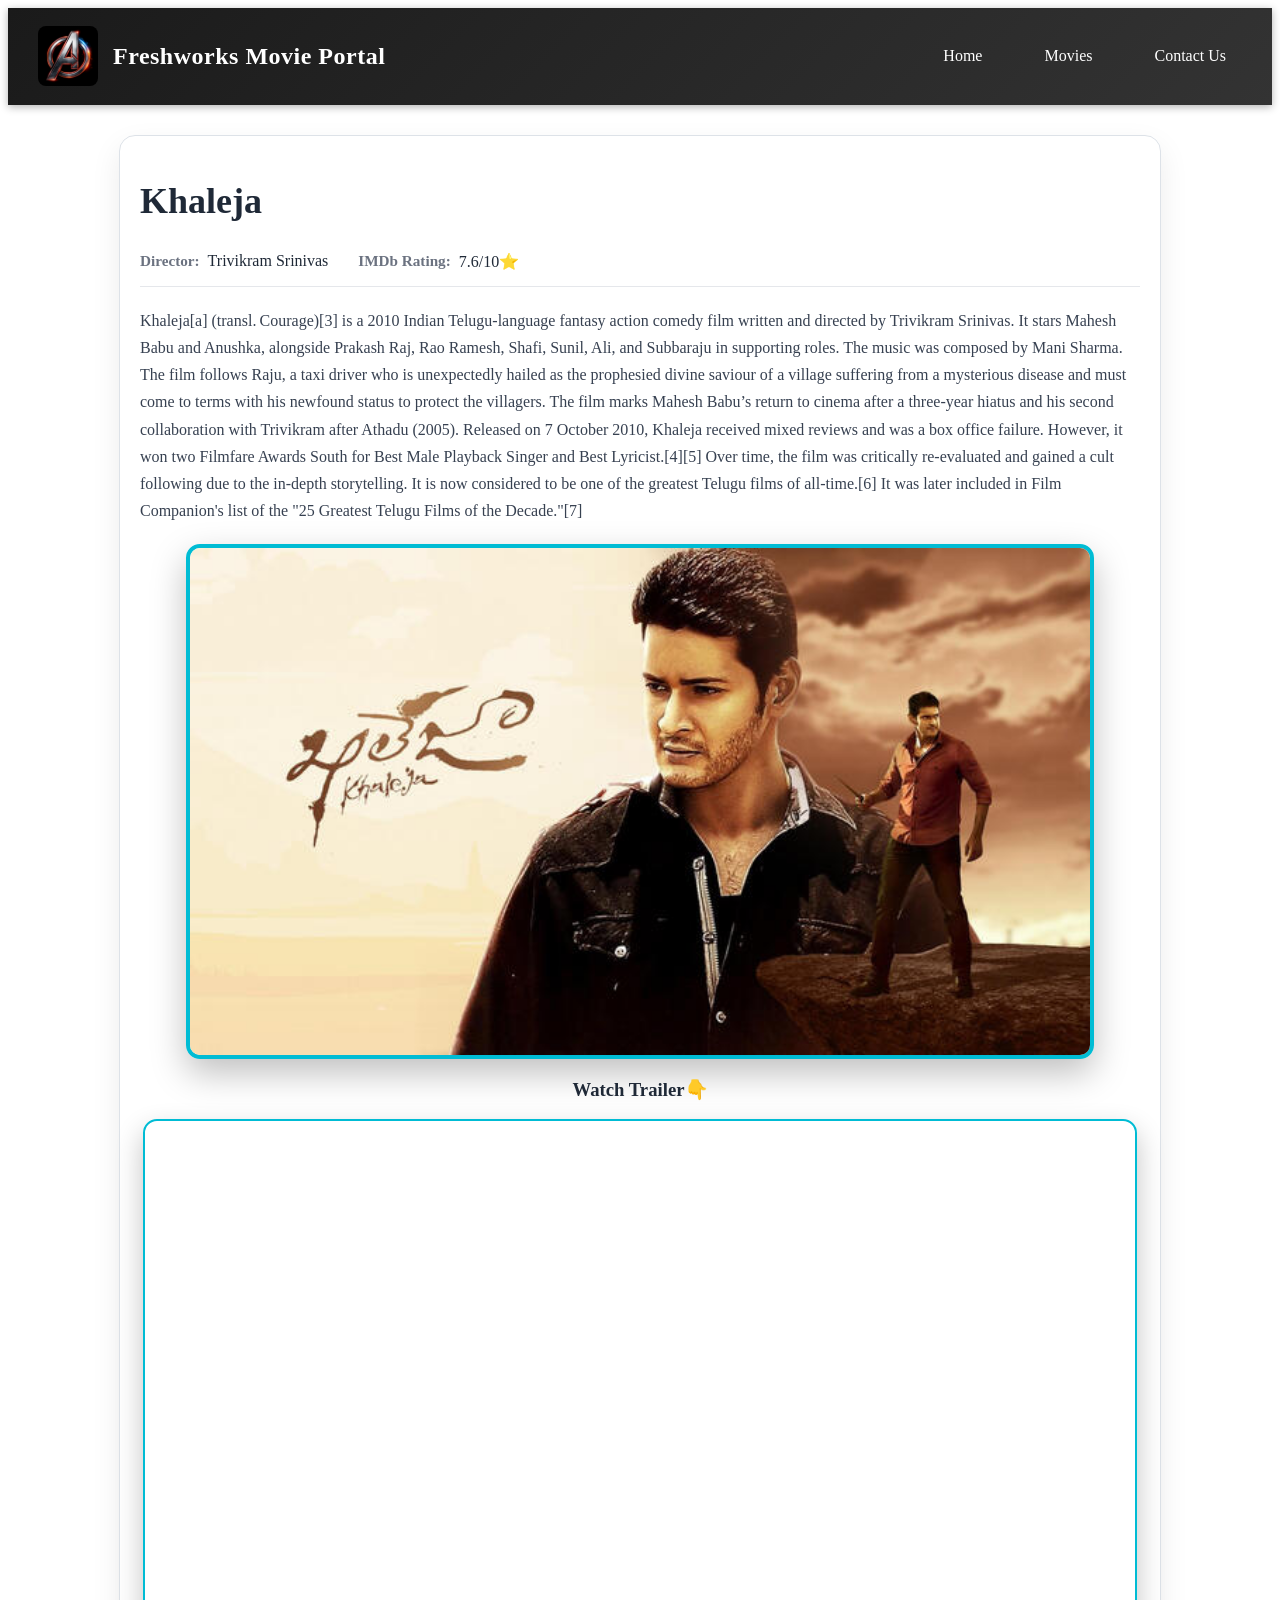
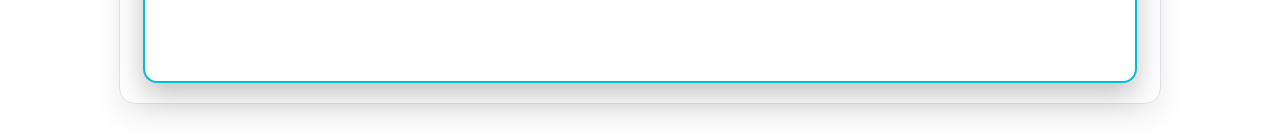
==== movies/movie1.html @ c1ba14ce "A movie Portal" ====
<!DOCTYPE html>
<html lang="en">
<head>
    <meta charset="UTF-8">
    <meta name="viewport" content="width=device-width, initial-scale=1.0">
    <title>movie1</title>
    <link rel="stylesheet" href="/css/movie1.css">
</head>
<body>
     <header>
        <nav class="navbar">
            <div class="nav-left">
                <img src="/assets/Avengers inspired metallic letter _A_ logo.png" alt="Logo" class="logo">
                <h1>Freshworks Movie Portal</h1>
            </div>
            <div class="nav-links">
                <a href="/index.html" class="nav-link">Home</a>
                <a href="/movies/movie1.html" class="nav-link">Movies</a>
                <a href="/contact.html" class="nav-link">Contact Us</a>
            </div>
        </nav>
    </header>

    <main class="movie-content">
        <h1>Khaleja</h1>
        <div class="movie-meta">
            <div class="meta-item">
                <span class="meta-label">Director:</span>
                <span class="meta-value">Trivikram Srinivas</span>
            </div>
            <div class="meta-item">
                <span class="meta-label">IMDb Rating:</span>
                <span class="meta-value">7.6/10⭐</span>
            </div>
        </div>
        <p>Khaleja[a] (transl. Courage)[3] is a 2010 Indian Telugu-language fantasy action comedy film written and directed by Trivikram Srinivas. It stars Mahesh Babu and Anushka, alongside Prakash Raj, Rao Ramesh, Shafi, Sunil, Ali, and Subbaraju in supporting roles. The music was composed by Mani Sharma. The film follows Raju, a taxi driver who is unexpectedly hailed as the prophesied divine saviour of a village suffering from a mysterious disease and must come to terms with his newfound status to protect the villagers.

The film marks Mahesh Babu’s return to cinema after a three-year hiatus and his second collaboration with Trivikram after Athadu (2005). Released on 7 October 2010, Khaleja received mixed reviews and was a box office failure. However, it won two Filmfare Awards South for Best Male Playback Singer and Best Lyricist.[4][5]

Over time, the film was critically re-evaluated and gained a cult following due to the in-depth storytelling. It is now considered to be one of the greatest Telugu films of all-time.[6] It was later included in Film Companion's list of the "25 Greatest Telugu Films of the Decade."[7]</p>


        <img src="/assets/lan1.jpg" alt="Khaleja movie poster" class="featured-img">
        <h3>Watch Trailer👇</h3>
        <iframe class="video-player" width="990" height="600" src="https://www.youtube.com/embed/UrHkqs-BrcQ?si=qWwp4Xhkc-to7qkG" title="YouTube video player" frameborder="0" allow="accelerometer; autoplay; clipboard-write; encrypted-media; gyroscope; picture-in-picture; web-share" referrerpolicy="strict-origin-when-cross-origin" allowfullscreen></iframe>
    </main>

</body>
</html>
---- css/movie1.css ----
header {
    background: linear-gradient(135deg, #1a1a1a 0%, #333 100%);
    color: white;
    box-shadow: 0 2px 8px rgba(0, 0, 0, 0.3);
    position: sticky;
    top: 0;
    z-index: 100;
}

.navbar {
    display: flex;
    justify-content: space-between;
    align-items: center;
    padding: 15px 30px;
    max-width: 1400px;
    margin: 0 auto;
}

.nav-left {
    display: flex;
    align-items: center;
    gap: 15px;
}

.logo {
    width: 60px;
    height: 60px;
    border-radius: 8px;
    object-fit: contain;
    transition: transform 0.3s ease;
}

.logo:hover {
    transform: scale(1.1);
}

.nav-left h1 {
    font-size: 24px;
    font-weight: 600;
    letter-spacing: 0.5px;
}

.nav-links {
    display: flex;
    gap: 30px;
    align-items: center;
}

.nav-link {
    color: white;
    text-decoration: none;
    font-size: 16px;
    font-weight: 500;
    padding: 8px 16px;
    border-radius: 4px;
    transition: all 0.3s ease;
    position: relative;
}

.nav-link::after {
    content: '';
    position: absolute;
    bottom: 0;
    left: 0;
    width: 0;
    height: 2px;
    background-color: #00bcd4;
    transition: width 0.3s ease;
}

.nav-link:hover {
    background-color: rgba(0, 188, 212, 0.1);
    color: #00bcd4;
}

.nav-link:hover::after {
    width: 100%;
}

@media (max-width: 768px) {
    .navbar {
        flex-direction: column;
        gap: 15px;
        padding: 15px;
    }

    .nav-links {
        width: 100%;
        justify-content: center;
        flex-wrap: wrap;
    }

    .nav-left h1 {
        font-size: 20px;
    }
}

.movie-content {
    max-width: 1000px;
    margin: 30px auto;
    padding: 20px;
    background: rgba(255, 255, 255, 0.95);
    border: 1px solid #dde2e8;
    border-radius: 16px;
    box-shadow: 0 12px 30px rgba(0, 0, 0, 0.08);
}

.movie-content h1 {
    font-size: 2.25rem;
    margin-bottom: 15px;
    color: #1f2937;
}

.movie-meta {
    display: flex;
    gap: 30px;
    margin-bottom: 20px;
    padding: 15px 0;
    border-bottom: 1px solid #e5e7eb;
}

.meta-item {
    display: flex;
    align-items: center;
    gap: 8px;
}

.meta-label {
    font-weight: 600;
    color: #6b7280;
    font-size: 0.95rem;
}

.meta-value {
    color: #1f2937;
    font-weight: 500;
    font-size: 1rem;
}

.movie-content p {
    line-height: 1.7;
    color: #374151;
    margin-bottom: 20px;
}

.featured-img {
    width: 100%;
    max-width: 900px;
    height: auto;
    display: block;
    margin: 0 auto 20px;
    border: 4px solid #00bcd4;
    border-radius: 14px;
    box-shadow: 0 14px 35px rgba(0, 0, 0, 0.25);
    transition: transform 0.35s ease, box-shadow 0.35s ease;
}

.featured-img:hover {
    transform: translateY(-6px) scale(1.01);
    box-shadow: 0 20px 42px rgba(0, 0, 0, 0.32);
}

.video-player {
    width: 100%;
    max-width: 990px;
    height: 560px;
    display: block;
    margin: 0 auto;
    border: 2px solid #00bcd4;
    border-radius: 14px;
    box-shadow: 0 12px 28px rgba(0, 0, 0, 0.24);
}

@media (max-width: 992px) {
    .video-player {
        height: 420px;
    }
}

@media (max-width: 768px) {
    .movie-content {
        margin: 20px 10px;
        padding: 16px;
    }

    .video-player {
        height: 280px;
    }
}

@media (max-width: 480px) {
    .movie-content h1 {
        font-size: 1.8rem;
    }

    .video-player {
        height: 220px;
    }
}
h3 {
    text-align: center;
    margin-top: 20px;
    color: #1f2937;
}
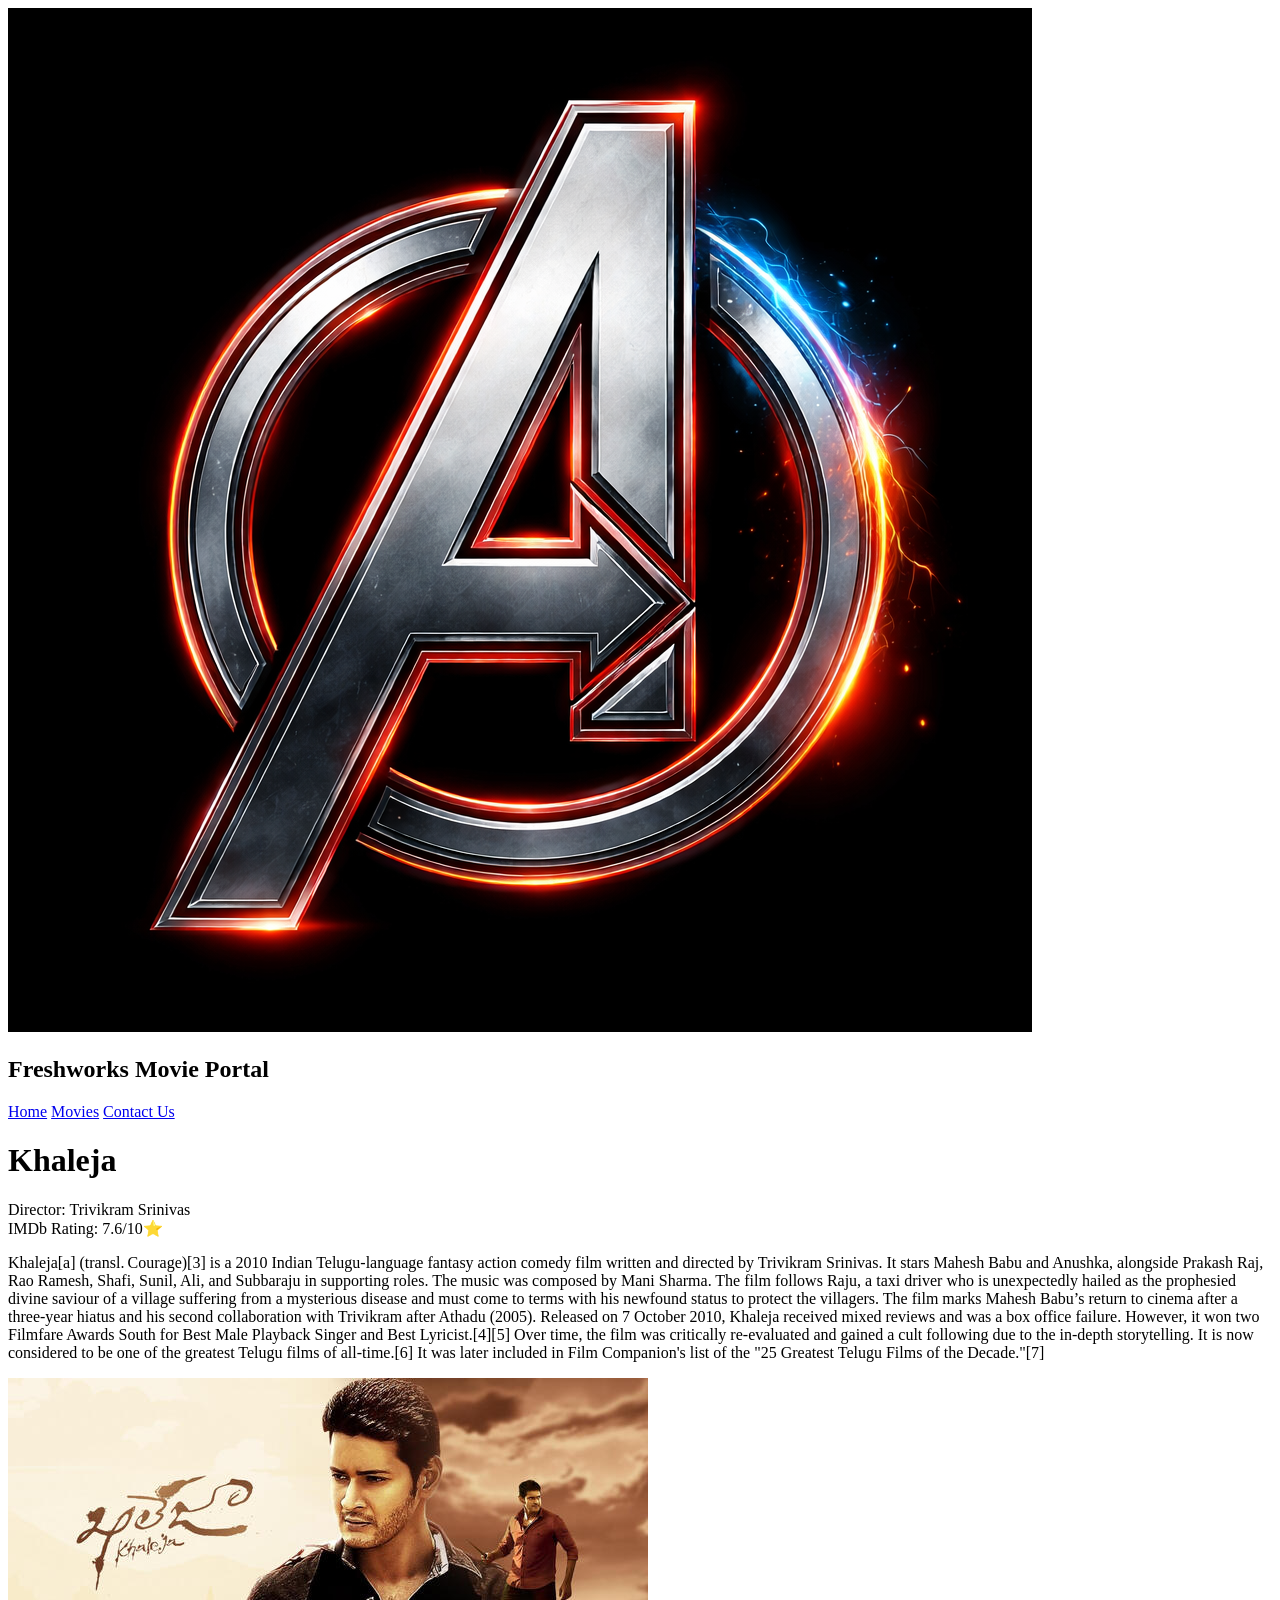
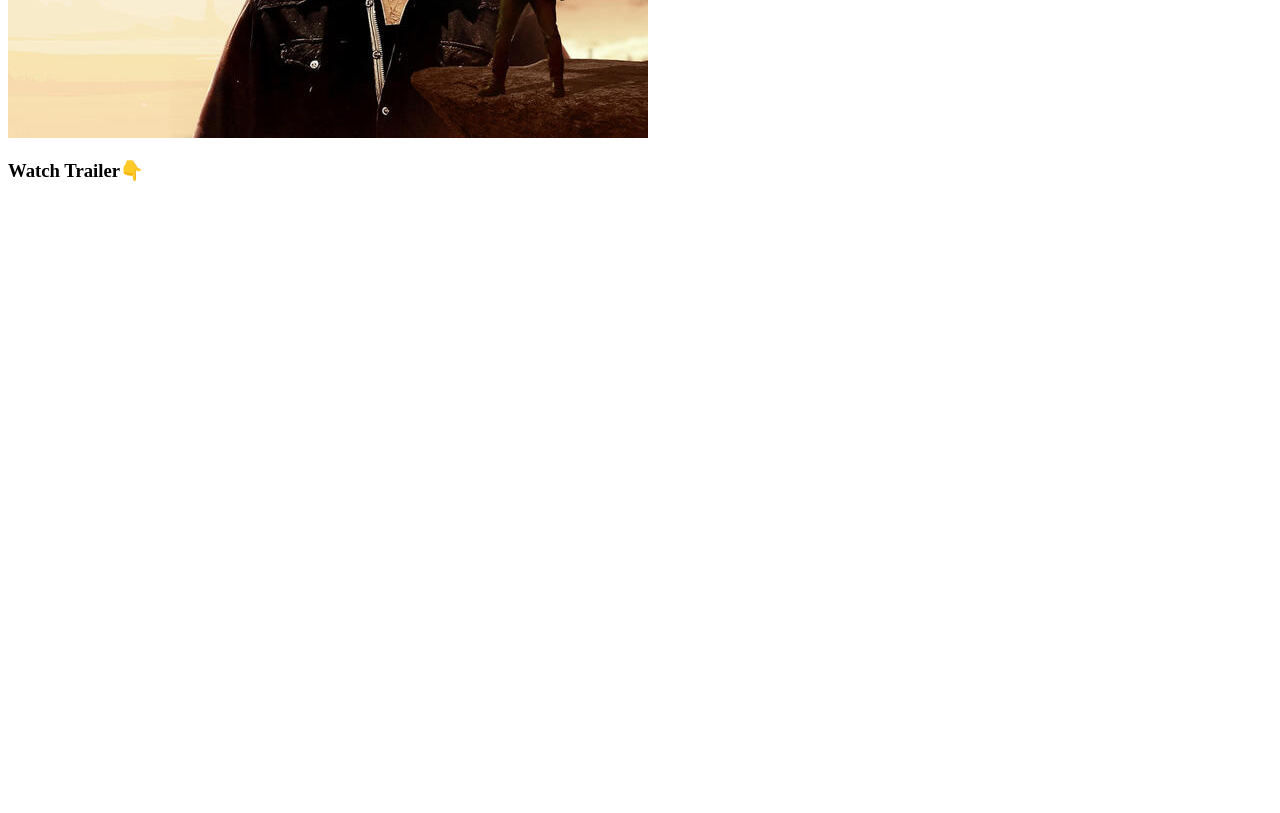
==== commit 76302d16: "links changed" ====
--- a/movies/movie1.html
+++ b/movies/movie1.html
@@ -4,7 +4,7 @@
     <meta charset="UTF-8">
     <meta name="viewport" content="width=device-width, initial-scale=1.0">
     <title>movie1</title>
-    <link rel="stylesheet" href="/css/movie1.css">
+    <link rel="stylesheet" href="css/movie1.css">
 </head>
 <body>
      <header>
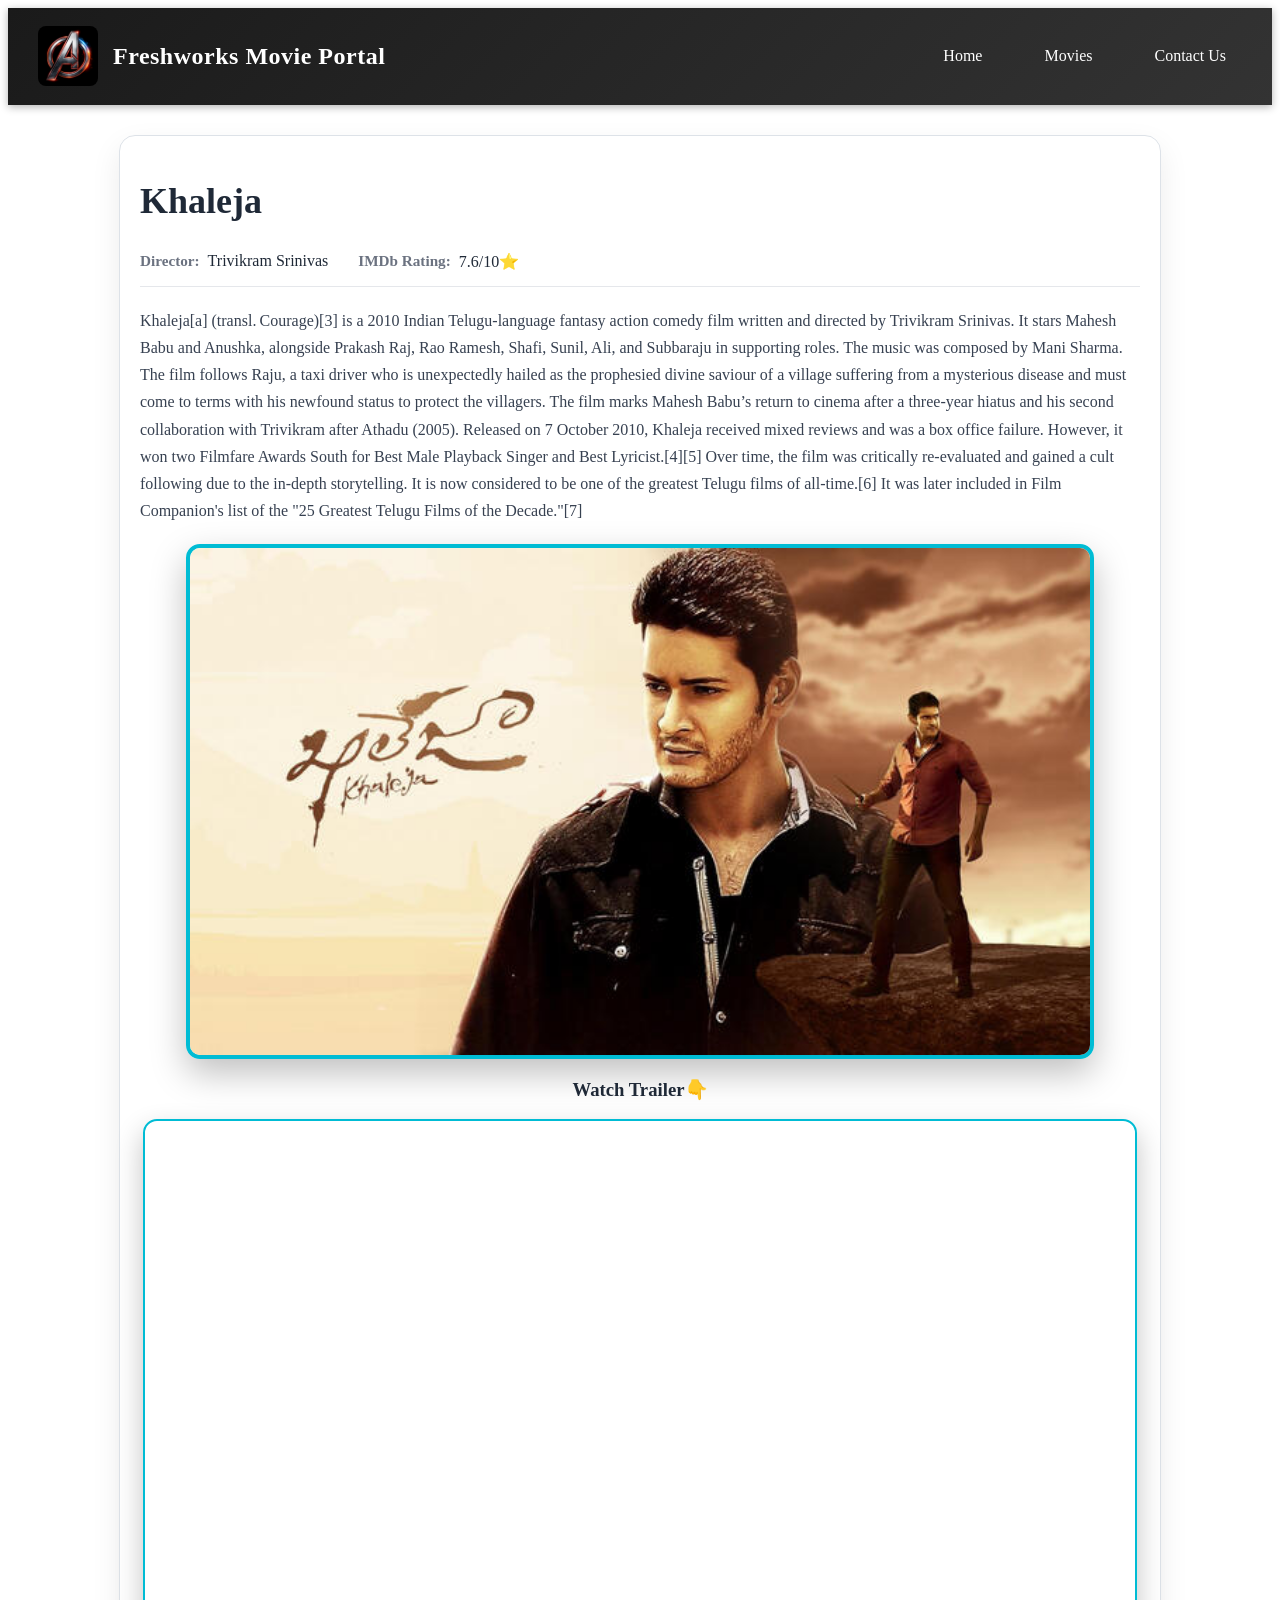
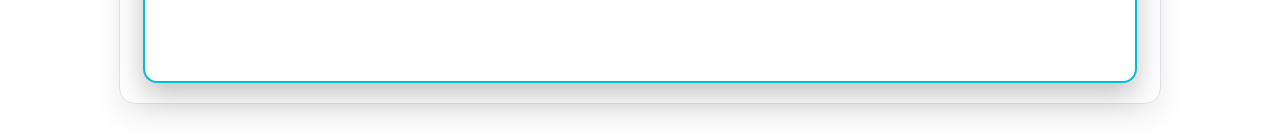
==== commit c0d08581: "some links modified" ====
--- a/movies/movie1.html
+++ b/movies/movie1.html
@@ -4,7 +4,7 @@
     <meta charset="UTF-8">
     <meta name="viewport" content="width=device-width, initial-scale=1.0">
     <title>movie1</title>
-    <link rel="stylesheet" href="css/movie1.css">
+    <link rel="stylesheet" href="/css/movie1.css">
 </head>
 <body>
      <header>
--- a/css/movie1.css
+++ b/css/movie1.css
@@ -0,0 +1,205 @@
+
+header {
+    background: linear-gradient(135deg, #1a1a1a 0%, #333 100%);
+    color: white;
+    box-shadow: 0 2px 8px rgba(0, 0, 0, 0.3);
+    position: sticky;
+    top: 0;
+    z-index: 100;
+}
+
+.navbar {
+    display: flex;
+    justify-content: space-between;
+    align-items: center;
+    padding: 15px 30px;
+    max-width: 1400px;
+    margin: 0 auto;
+}
+
+.nav-left {
+    display: flex;
+    align-items: center;
+    gap: 15px;
+}
+
+.logo {
+    width: 60px;
+    height: 60px;
+    border-radius: 8px;
+    object-fit: contain;
+    transition: transform 0.3s ease;
+}
+
+.logo:hover {
+    transform: scale(1.1);
+}
+
+.nav-left h1 {
+    font-size: 24px;
+    font-weight: 600;
+    letter-spacing: 0.5px;
+}
+
+.nav-links {
+    display: flex;
+    gap: 30px;
+    align-items: center;
+}
+
+.nav-link {
+    color: white;
+    text-decoration: none;
+    font-size: 16px;
+    font-weight: 500;
+    padding: 8px 16px;
+    border-radius: 4px;
+    transition: all 0.3s ease;
+    position: relative;
+}
+
+.nav-link::after {
+    content: '';
+    position: absolute;
+    bottom: 0;
+    left: 0;
+    width: 0;
+    height: 2px;
+    background-color: #00bcd4;
+    transition: width 0.3s ease;
+}
+
+.nav-link:hover {
+    background-color: rgba(0, 188, 212, 0.1);
+    color: #00bcd4;
+}
+
+.nav-link:hover::after {
+    width: 100%;
+}
+
+@media (max-width: 768px) {
+    .navbar {
+        flex-direction: column;
+        gap: 15px;
+        padding: 15px;
+    }
+
+    .nav-links {
+        width: 100%;
+        justify-content: center;
+        flex-wrap: wrap;
+    }
+
+    .nav-left h1 {
+        font-size: 20px;
+    }
+}
+
+.movie-content {
+    max-width: 1000px;
+    margin: 30px auto;
+    padding: 20px;
+    background: rgba(255, 255, 255, 0.95);
+    border: 1px solid #dde2e8;
+    border-radius: 16px;
+    box-shadow: 0 12px 30px rgba(0, 0, 0, 0.08);
+}
+
+.movie-content h1 {
+    font-size: 2.25rem;
+    margin-bottom: 15px;
+    color: #1f2937;
+}
+
+.movie-meta {
+    display: flex;
+    gap: 30px;
+    margin-bottom: 20px;
+    padding: 15px 0;
+    border-bottom: 1px solid #e5e7eb;
+}
+
+.meta-item {
+    display: flex;
+    align-items: center;
+    gap: 8px;
+}
+
+.meta-label {
+    font-weight: 600;
+    color: #6b7280;
+    font-size: 0.95rem;
+}
+
+.meta-value {
+    color: #1f2937;
+    font-weight: 500;
+    font-size: 1rem;
+}
+
+.movie-content p {
+    line-height: 1.7;
+    color: #374151;
+    margin-bottom: 20px;
+}
+
+.featured-img {
+    width: 100%;
+    max-width: 900px;
+    height: auto;
+    display: block;
+    margin: 0 auto 20px;
+    border: 4px solid #00bcd4;
+    border-radius: 14px;
+    box-shadow: 0 14px 35px rgba(0, 0, 0, 0.25);
+    transition: transform 0.35s ease, box-shadow 0.35s ease;
+}
+
+.featured-img:hover {
+    transform: translateY(-6px) scale(1.01);
+    box-shadow: 0 20px 42px rgba(0, 0, 0, 0.32);
+}
+
+.video-player {
+    width: 100%;
+    max-width: 990px;
+    height: 560px;
+    display: block;
+    margin: 0 auto;
+    border: 2px solid #00bcd4;
+    border-radius: 14px;
+    box-shadow: 0 12px 28px rgba(0, 0, 0, 0.24);
+}
+
+@media (max-width: 992px) {
+    .video-player {
+        height: 420px;
+    }
+}
+
+@media (max-width: 768px) {
+    .movie-content {
+        margin: 20px 10px;
+        padding: 16px;
+    }
+
+    .video-player {
+        height: 280px;
+    }
+}
+
+@media (max-width: 480px) {
+    .movie-content h1 {
+        font-size: 1.8rem;
+    }
+
+    .video-player {
+        height: 220px;
+    }
+}
+h3 {
+    text-align: center;
+    margin-top: 20px;
+    color: #1f2937;
+}
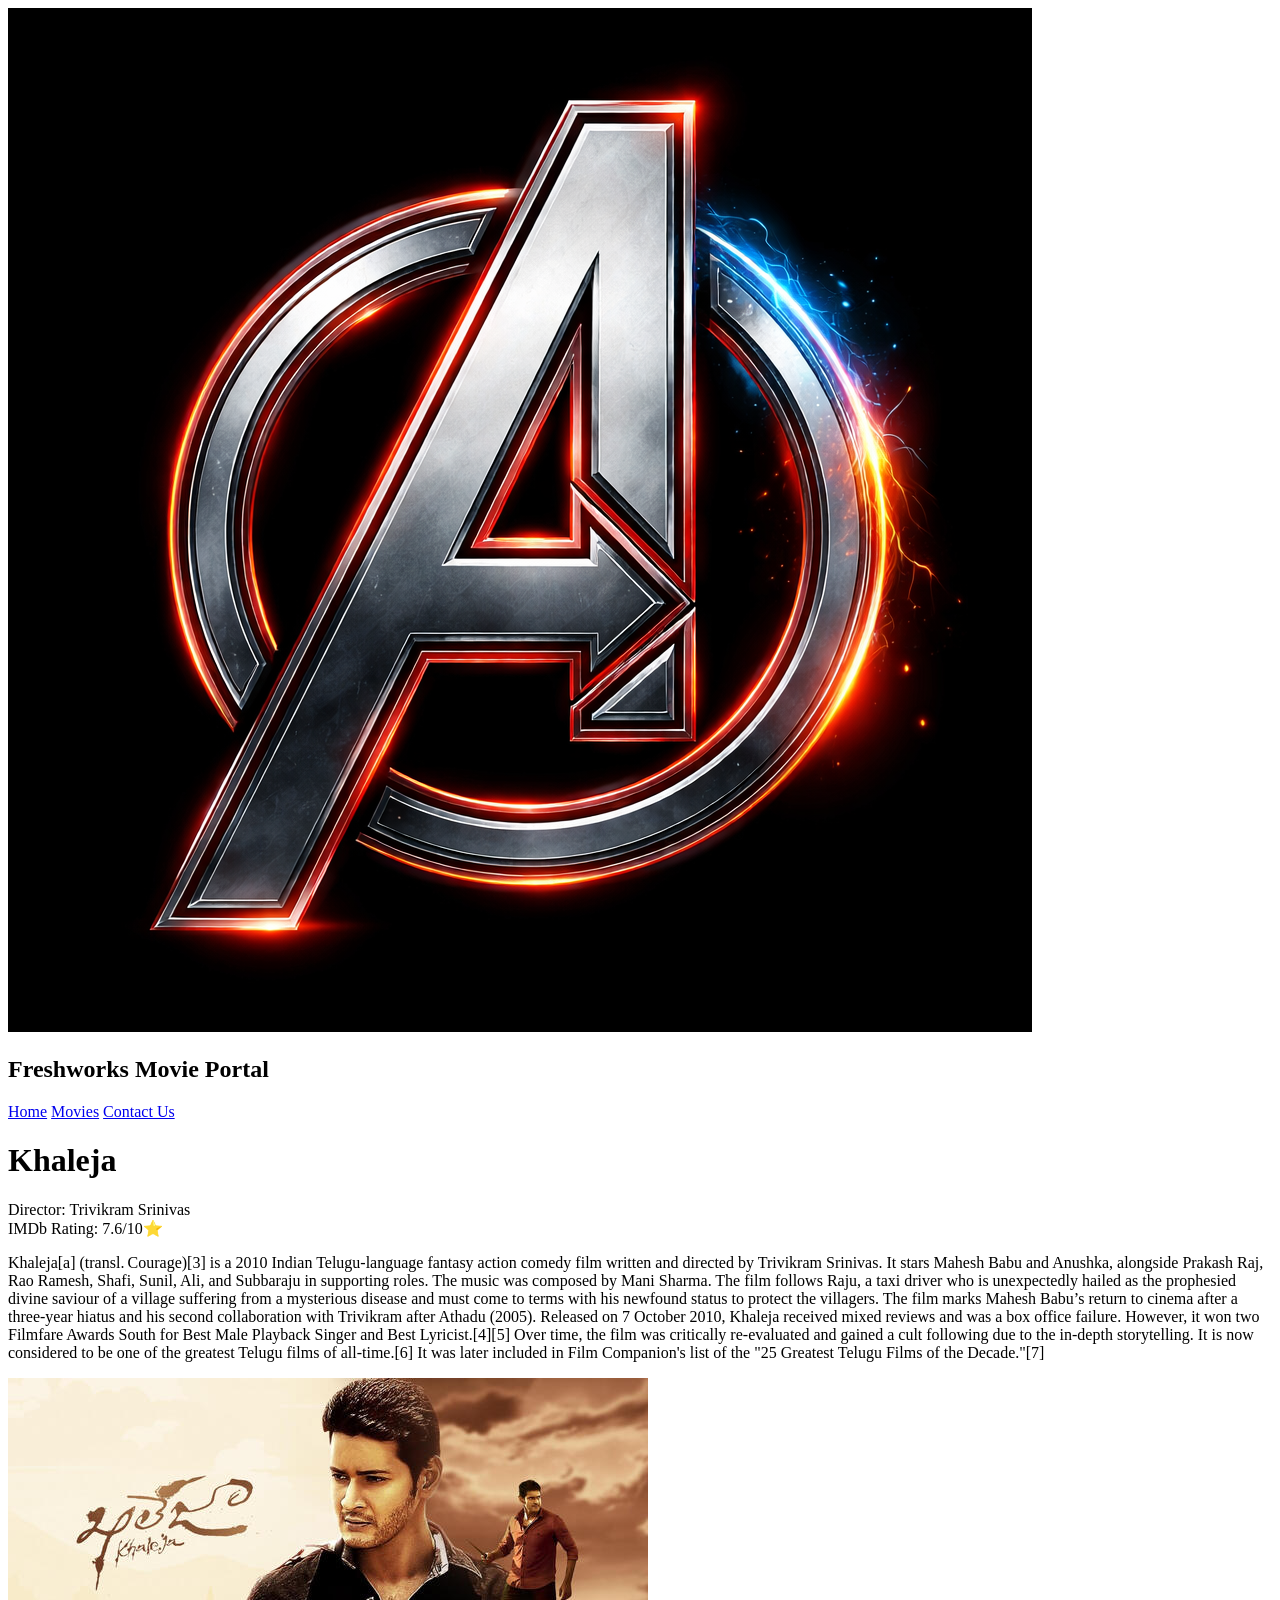
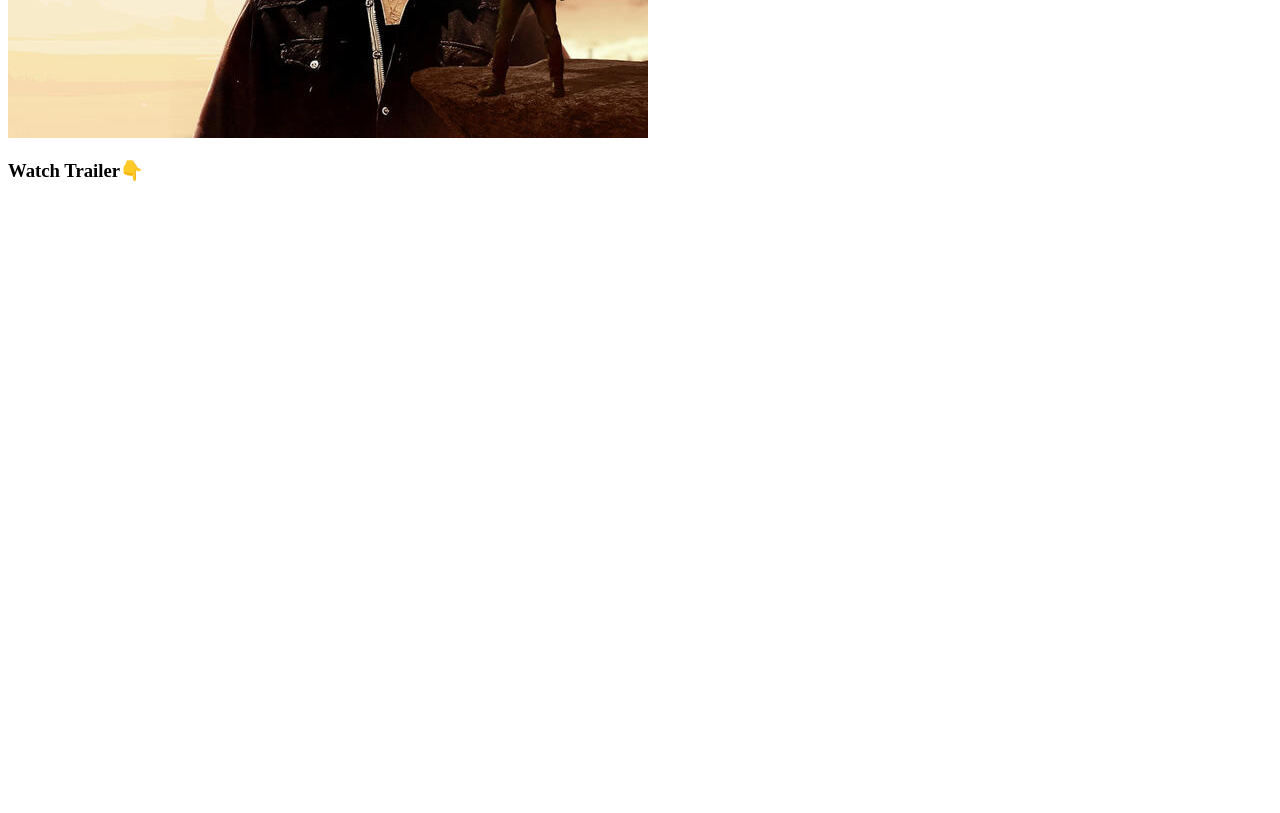
==== commit b5b68a47: "mofiyied links" ====
--- a/movies/movie1.html
+++ b/movies/movie1.html
@@ -4,7 +4,7 @@
     <meta charset="UTF-8">
     <meta name="viewport" content="width=device-width, initial-scale=1.0">
     <title>movie1</title>
-    <link rel="stylesheet" href="/css/movie1.css">
+    <link rel="stylesheet" href="css/movie1.css">
 </head>
 <body>
      <header>
